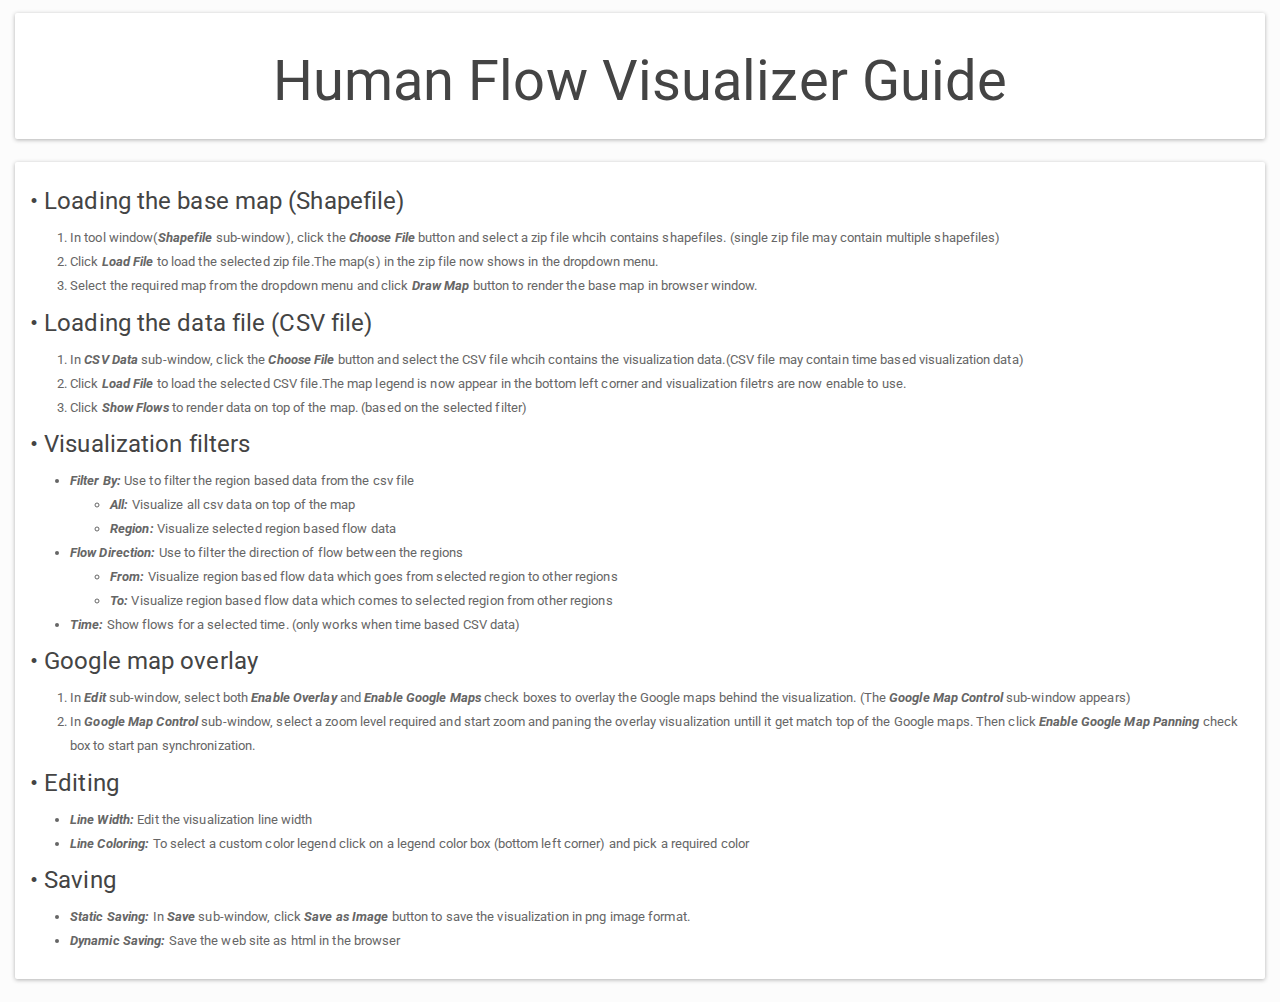
==== HumanMovementVisualizer/public_html/help.html @ 359d2d89 "added help page" ====
<!DOCTYPE html>
<html>

<head>
    <title>Simple Map</title>
    <meta charset="utf-8">
    <meta http-equiv="X-UA-Compatible" content="IE=edge">
    <meta name="viewport" content="width=device-width, initial-scale=1">
    <link rel="shortcut icon" href="icons/favicon.ico">
    <link rel="stylesheet" href="css/bootstrap.min.css">
    <link rel="stylesheet" href="css/help.css">

</head>

<body>
    <div class="container-fluid">
        <div class="row">
            <div class="col-md-12 container-header">

                <div class="panel panel-default">
                    <div class="panel-body">
                        <div>
                            <h1 class="text-center">Human Flow Visualizer Guide</h1>
                        </div>
                    </div>
                </div>

            </div>
        </div>
        <div class="row">

            <div class="col-md-12">
                <div class="panel panel-default">
                    <div class="panel-body">
                        <div class="tool-function">
                            <h4>&#8226; Loading the base map (Shapefile)</h4>

                            <ol>
                                <li>
                                    In tool window(<em>Shapefile</em> sub-window), click the <em>Choose File</em> button and select a zip file whcih contains shapefiles. (single zip file may contain multiple shapefiles)
                                </li>
                                <li>
                                    Click <em>Load File</em> to load the selected zip file.The map(s) in the zip file now shows in the dropdown menu.
                                </li>
                                <li>
                                    Select the required map from the dropdown menu and click <em>Draw Map</em> button to render the base map in browser window.
                                </li>

                            </ol>
                        </div>

                        <div class="tool-function">
                            <h4>&#8226; Loading the data file (CSV file)</h4>

                            <ol>
                                <li>
                                    In <em>CSV Data</em> sub-window, click the <em>Choose File</em> button and select the CSV file whcih contains the visualization data.(CSV file may contain time based visualization data)
                                </li>
                                <li>
                                    Click <em>Load File</em> to load the selected CSV file.The map legend is now appear in the bottom left corner and visualization filetrs are now enable to use.
                                </li>
                                <li>
                                    Click <em>Show Flows</em> to render data on top of the map. (based on the selected filter)
                                </li>
                            </ol>
                        </div>

                        <div class="tool-function">
                            <h4>&#8226; Visualization filters</h4>
                            <ul>
                                <li>
                                    <em>Filter By:</em> Use to filter the region based data from the csv file

                                </li>
                                <ul>
                                    <li><em>All:</em> Visualize all csv data on top of the map</li>
                                    <li><em>Region:</em> Visualize selected region based flow data</li>
                                </ul>
                                <li>
                                    <em>Flow Direction:</em> Use to filter the direction of flow between the regions

                                </li>
                                <ul>
                                    <li><em>From:</em> Visualize region based flow data which goes from selected region to other regions </li>
                                    <li><em>To:</em> Visualize region based flow data which comes to selected region from other regions</li>
                                </ul>
                                <li>
                                    <em>Time:</em> Show flows for a selected time. (only works when time based CSV data)

                                </li>
                            </ul>
                        </div>
                        <div class="tool-function">
                            <h4>&#8226; Google map overlay</h4>
                            <ol>
                                <li>
                                    In <em>Edit</em> sub-window, select both <em>Enable Overlay</em> and <em>Enable Google Maps</em> check boxes to overlay the Google maps behind the visualization. (The <em>Google Map Control</em> sub-window appears)
                                </li>

                                <li>
                                    In <em>Google Map Control</em> sub-window, select a zoom level required and start zoom and paning the overlay visualization untill it get match top of the Google maps. Then click <em>Enable Google Map Panning</em> check box to start pan synchronization.
                                </li>
                            </ol>
                        </div>
                        <div class="tool-function">
                            <h4>&#8226; Editing</h4>
                            <ul>
                                <li>
                                    <em>Line Width:</em> Edit the visualization line width
                                </li>

                                <li>
                                    <em>Line Coloring:</em> To select a custom color legend click on a legend color box (bottom left corner) and pick a required color
                                </li>
                            </ul>
                        </div>
                        <div class="tool-function">
                            <h4>&#8226; Saving </h4>
                            <ul>
                                <li>
                                    <em>Static Saving:</em> In <em>Save</em> sub-window, click <em>Save as Image</em> button to save the visualization in png image format.
                                </li>
                                <li>
                                    <em>Dynamic Saving:</em> Save the web site as html in the browser
                                </li>
                            </ul>
                        </div>
                    </div>


                </div>
            </div>

        </div>
    </div>
    
    
</body>

</html>
---- HumanMovementVisualizer/public_html/css/help.css ----
em {
    font-weight: bold;
}

body {
    background-color: #FCFCFC;
}

.container-header {
    margin-top: 1%;
}

.tool-function{
    
}
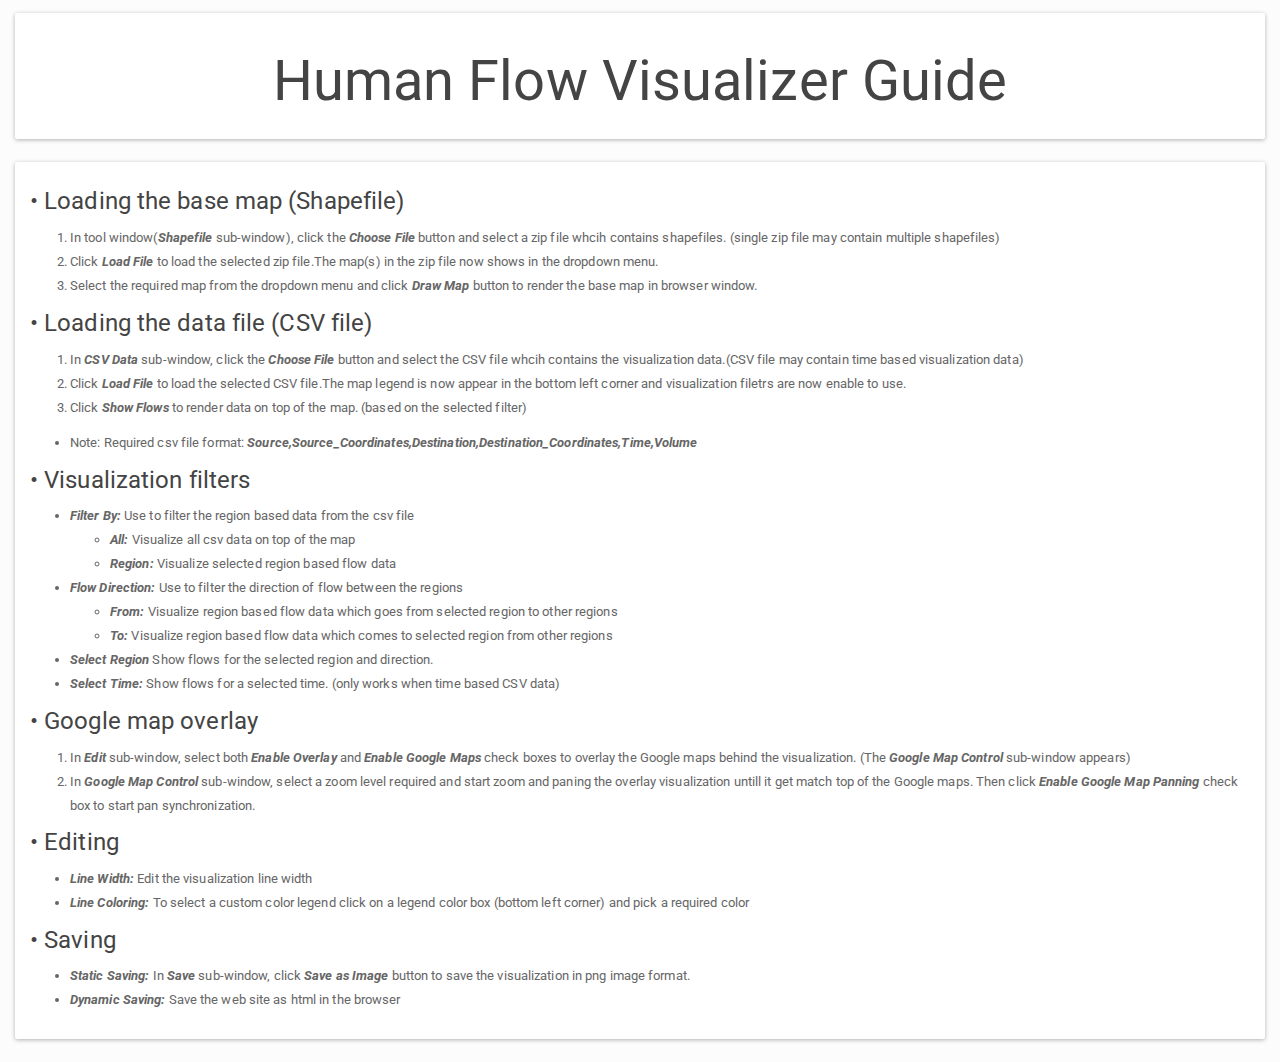
==== commit 5aafae52: "added welcome screen and few bug fixes" ====
--- a/HumanMovementVisualizer/public_html/help.html
+++ b/HumanMovementVisualizer/public_html/help.html
@@ -1,140 +1,149 @@
 <!DOCTYPE html>
 <html>
 
-<head>
-    <title>Simple Map</title>
-    <meta charset="utf-8">
-    <meta http-equiv="X-UA-Compatible" content="IE=edge">
-    <meta name="viewport" content="width=device-width, initial-scale=1">
-    <link rel="shortcut icon" href="icons/favicon.ico">
-    <link rel="stylesheet" href="css/bootstrap.min.css">
-    <link rel="stylesheet" href="css/help.css">
+    <head>
+        <title>Simple Map</title>
+        <meta charset="utf-8">
+        <meta http-equiv="X-UA-Compatible" content="IE=edge">
+        <meta name="viewport" content="width=device-width, initial-scale=1">
+        <link rel="shortcut icon" href="icons/favicon.ico">
+        <link rel="stylesheet" href="css/bootstrap.min.css">
+        <link rel="stylesheet" href="css/help.css">
 
-</head>
+    </head>
 
-<body>
-    <div class="container-fluid">
-        <div class="row">
-            <div class="col-md-12 container-header">
+    <body>
+        <div class="container-fluid">
+            <div class="row">
+                <div class="col-md-12 container-header">
 
-                <div class="panel panel-default">
-                    <div class="panel-body">
-                        <div>
-                            <h1 class="text-center">Human Flow Visualizer Guide</h1>
+                    <div class="panel panel-default">
+                        <div class="panel-body">
+                            <div>
+                                <h1 class="text-center">Human Flow Visualizer Guide</h1>
+                            </div>
                         </div>
+                    </div>
+
+                </div>
+            </div>
+            <div class="row">
+
+                <div class="col-md-12">
+                    <div class="panel panel-default">
+                        <div class="panel-body">
+                            <div class="tool-function">
+                                <h4>&#8226; Loading the base map (Shapefile)</h4>
+
+                                <ol>
+                                    <li>
+                                        In tool window(<em>Shapefile</em> sub-window), click the <em>Choose File</em> button and select a zip file whcih contains shapefiles. (single zip file may contain multiple shapefiles)
+                                    </li>
+                                    <li>
+                                        Click <em>Load File</em> to load the selected zip file.The map(s) in the zip file now shows in the dropdown menu.
+                                    </li>
+                                    <li>
+                                        Select the required map from the dropdown menu and click <em>Draw Map</em> button to render the base map in browser window.
+                                    </li>
+
+                                </ol>
+                            </div>
+
+                            <div class="tool-function">
+                                <h4>&#8226; Loading the data file (CSV file)</h4>
+
+                                <ol>
+                                    <li>
+                                        In <em>CSV Data</em> sub-window, click the <em>Choose File</em> button and select the CSV file whcih contains the visualization data.(CSV file may contain time based visualization data)
+                                    </li>
+                                    <li>
+                                        Click <em>Load File</em> to load the selected CSV file.The map legend is now appear in the bottom left corner and visualization filetrs are now enable to use.
+                                    </li>
+                                    <li>
+                                        Click <em>Show Flows</em> to render data on top of the map. (based on the selected filter)
+                                    </li>
+                                </ol>
+                                <ul>
+                                    <li>
+                                        Note: Required csv file format: <em>Source,Source_Coordinates,Destination,Destination_Coordinates,Time,Volume</em>
+                                    </li>
+                                </ul>
+
+                            </div>
+
+                            <div class="tool-function">
+                                <h4>&#8226; Visualization filters</h4>
+                                <ul>
+                                    <li>
+                                        <em>Filter By:</em> Use to filter the region based data from the csv file
+
+                                    </li>
+                                    <ul>
+                                        <li><em>All:</em> Visualize all csv data on top of the map</li>
+                                        <li><em>Region:</em> Visualize selected region based flow data</li>
+                                    </ul>
+                                    <li>
+                                        <em>Flow Direction:</em> Use to filter the direction of flow between the regions
+
+                                    </li>
+                                    <ul>
+                                        <li><em>From:</em> Visualize region based flow data which goes from selected region to other regions </li>
+                                        <li><em>To:</em> Visualize region based flow data which comes to selected region from other regions</li>
+                                    </ul>
+                                    <li>
+                                        <em>Select Region</em> Show flows for the selected region and direction.
+                                    </li>
+                                    <li>
+                                        <em>Select Time:</em> Show flows for a selected time. (only works when time based CSV data)
+
+                                    </li>
+                                </ul>
+                            </div>
+                            <div class="tool-function">
+                                <h4>&#8226; Google map overlay</h4>
+                                <ol>
+                                    <li>
+                                        In <em>Edit</em> sub-window, select both <em>Enable Overlay</em> and <em>Enable Google Maps</em> check boxes to overlay the Google maps behind the visualization. (The <em>Google Map Control</em> sub-window appears)
+                                    </li>
+
+                                    <li>
+                                        In <em>Google Map Control</em> sub-window, select a zoom level required and start zoom and paning the overlay visualization untill it get match top of the Google maps. Then click <em>Enable Google Map Panning</em> check box to start pan synchronization.
+                                    </li>
+                                </ol>
+                            </div>
+                            <div class="tool-function">
+                                <h4>&#8226; Editing</h4>
+                                <ul>
+                                    <li>
+                                        <em>Line Width:</em> Edit the visualization line width
+                                    </li>
+
+                                    <li>
+                                        <em>Line Coloring:</em> To select a custom color legend click on a legend color box (bottom left corner) and pick a required color
+                                    </li>
+                                </ul>
+                            </div>
+                            <div class="tool-function">
+                                <h4>&#8226; Saving </h4>
+                                <ul>
+                                    <li>
+                                        <em>Static Saving:</em> In <em>Save</em> sub-window, click <em>Save as Image</em> button to save the visualization in png image format.
+                                    </li>
+                                    <li>
+                                        <em>Dynamic Saving:</em> Save the web site as html in the browser
+                                    </li>
+                                </ul>
+                            </div>
+                        </div>
+
+
                     </div>
                 </div>
 
             </div>
         </div>
-        <div class="row">
-
-            <div class="col-md-12">
-                <div class="panel panel-default">
-                    <div class="panel-body">
-                        <div class="tool-function">
-                            <h4>&#8226; Loading the base map (Shapefile)</h4>
-
-                            <ol>
-                                <li>
-                                    In tool window(<em>Shapefile</em> sub-window), click the <em>Choose File</em> button and select a zip file whcih contains shapefiles. (single zip file may contain multiple shapefiles)
-                                </li>
-                                <li>
-                                    Click <em>Load File</em> to load the selected zip file.The map(s) in the zip file now shows in the dropdown menu.
-                                </li>
-                                <li>
-                                    Select the required map from the dropdown menu and click <em>Draw Map</em> button to render the base map in browser window.
-                                </li>
-
-                            </ol>
-                        </div>
-
-                        <div class="tool-function">
-                            <h4>&#8226; Loading the data file (CSV file)</h4>
-
-                            <ol>
-                                <li>
-                                    In <em>CSV Data</em> sub-window, click the <em>Choose File</em> button and select the CSV file whcih contains the visualization data.(CSV file may contain time based visualization data)
-                                </li>
-                                <li>
-                                    Click <em>Load File</em> to load the selected CSV file.The map legend is now appear in the bottom left corner and visualization filetrs are now enable to use.
-                                </li>
-                                <li>
-                                    Click <em>Show Flows</em> to render data on top of the map. (based on the selected filter)
-                                </li>
-                            </ol>
-                        </div>
-
-                        <div class="tool-function">
-                            <h4>&#8226; Visualization filters</h4>
-                            <ul>
-                                <li>
-                                    <em>Filter By:</em> Use to filter the region based data from the csv file
-
-                                </li>
-                                <ul>
-                                    <li><em>All:</em> Visualize all csv data on top of the map</li>
-                                    <li><em>Region:</em> Visualize selected region based flow data</li>
-                                </ul>
-                                <li>
-                                    <em>Flow Direction:</em> Use to filter the direction of flow between the regions
-
-                                </li>
-                                <ul>
-                                    <li><em>From:</em> Visualize region based flow data which goes from selected region to other regions </li>
-                                    <li><em>To:</em> Visualize region based flow data which comes to selected region from other regions</li>
-                                </ul>
-                                <li>
-                                    <em>Time:</em> Show flows for a selected time. (only works when time based CSV data)
-
-                                </li>
-                            </ul>
-                        </div>
-                        <div class="tool-function">
-                            <h4>&#8226; Google map overlay</h4>
-                            <ol>
-                                <li>
-                                    In <em>Edit</em> sub-window, select both <em>Enable Overlay</em> and <em>Enable Google Maps</em> check boxes to overlay the Google maps behind the visualization. (The <em>Google Map Control</em> sub-window appears)
-                                </li>
-
-                                <li>
-                                    In <em>Google Map Control</em> sub-window, select a zoom level required and start zoom and paning the overlay visualization untill it get match top of the Google maps. Then click <em>Enable Google Map Panning</em> check box to start pan synchronization.
-                                </li>
-                            </ol>
-                        </div>
-                        <div class="tool-function">
-                            <h4>&#8226; Editing</h4>
-                            <ul>
-                                <li>
-                                    <em>Line Width:</em> Edit the visualization line width
-                                </li>
-
-                                <li>
-                                    <em>Line Coloring:</em> To select a custom color legend click on a legend color box (bottom left corner) and pick a required color
-                                </li>
-                            </ul>
-                        </div>
-                        <div class="tool-function">
-                            <h4>&#8226; Saving </h4>
-                            <ul>
-                                <li>
-                                    <em>Static Saving:</em> In <em>Save</em> sub-window, click <em>Save as Image</em> button to save the visualization in png image format.
-                                </li>
-                                <li>
-                                    <em>Dynamic Saving:</em> Save the web site as html in the browser
-                                </li>
-                            </ul>
-                        </div>
-                    </div>
 
 
-                </div>
-            </div>
-
-        </div>
-    </div>
-    
-    
-</body>
+    </body>
 
 </html>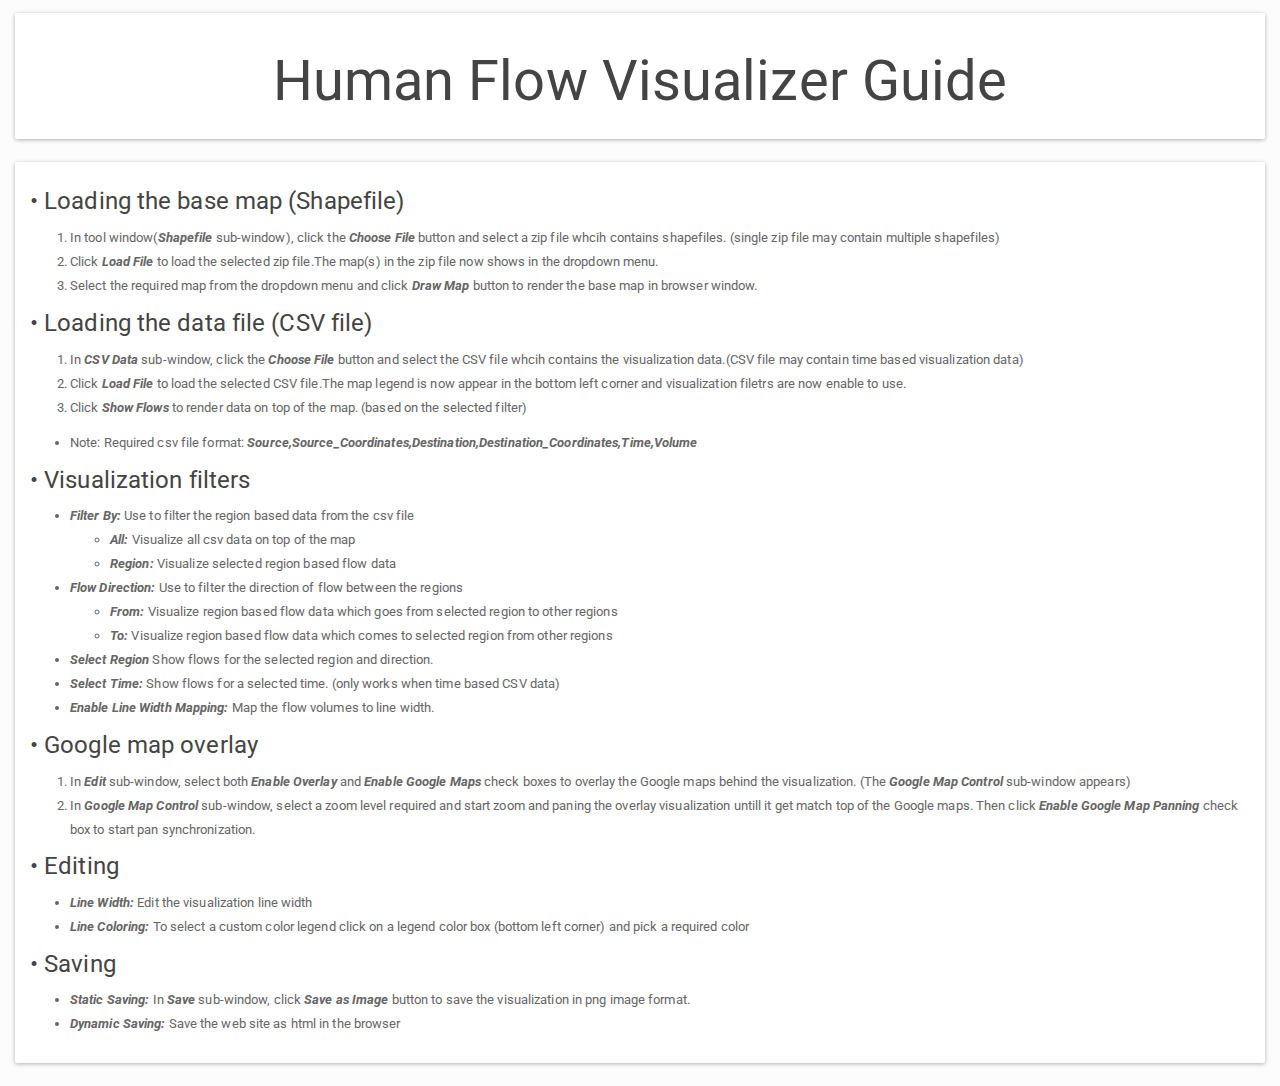
==== commit 92d0aa32: "added feature width mapped flow lines" ====
--- a/HumanMovementVisualizer/public_html/help.html
+++ b/HumanMovementVisualizer/public_html/help.html
@@ -97,6 +97,11 @@
                                         <em>Select Time:</em> Show flows for a selected time. (only works when time based CSV data)
 
                                     </li>
+                                    
+                                    <li>
+                                        <em>Enable Line Width Mapping:</em> Map the flow volumes to line width.
+
+                                    </li>
                                 </ul>
                             </div>
                             <div class="tool-function">
